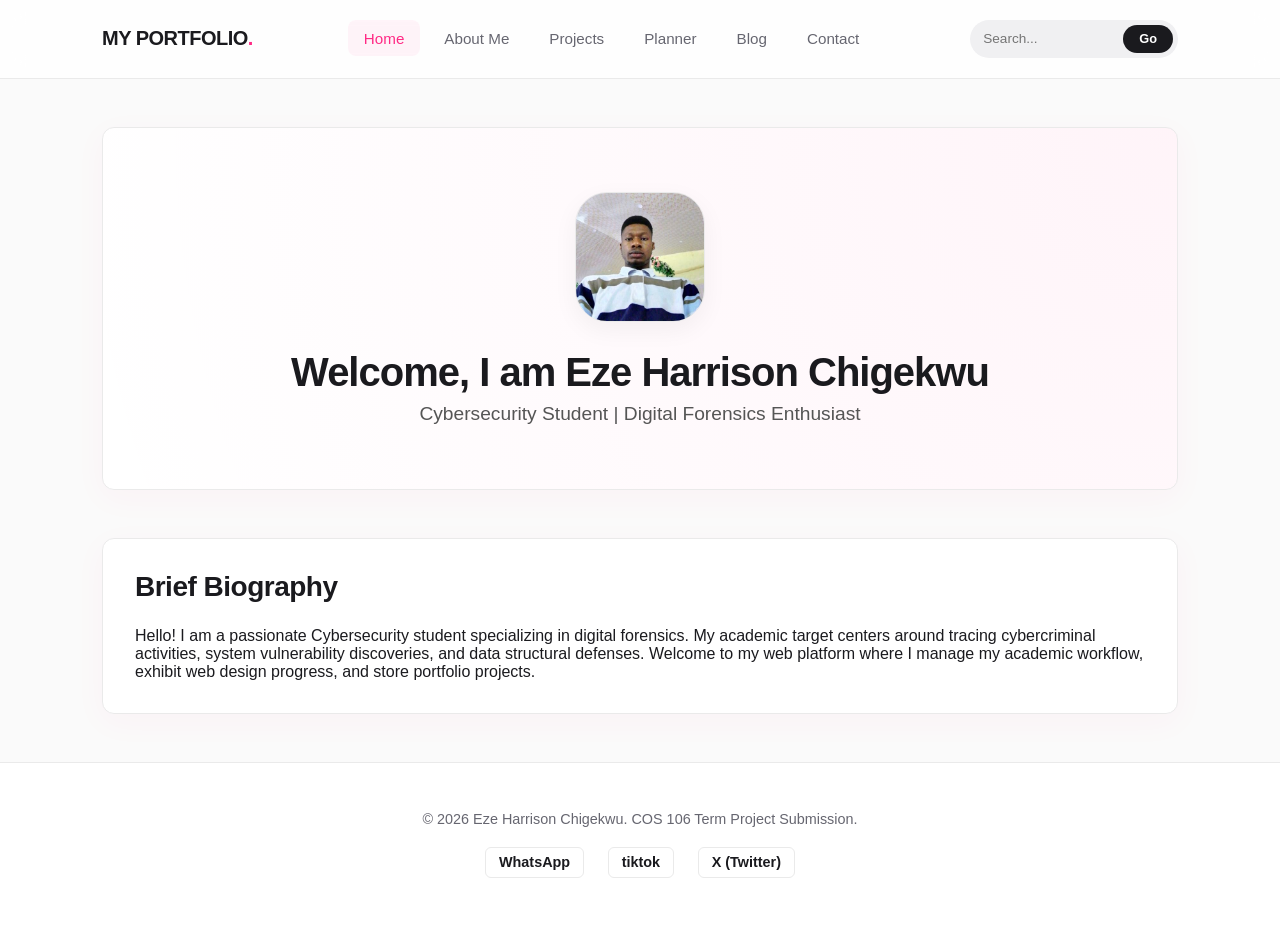
==== index.html @ 0cba69ee "Add files via upload This my student portfolio website, it is a project for assessment." ====
<!DOCTYPE html>
<html lang="en">
<head>
    <meta charset="UTF-8">
    <meta name="viewport" content="width=device-width, initial-scale=1.0">
    <title>Home | Eze Harrison Portfolio</title>
    <link rel="stylesheet" href="styles.css">
</head>
<body>
    <header>
        <nav class="nav-container">
            <a href="index.html" class="logo">MY PORTFOLIO</a>
            <ul class="nav-menu">
                <li><a href="index.html" class="active">Home</a></li>
                <li><a href="about.html">About Me</a></li>
                <li><a href="projects.html">Projects</a></li>
                <li><a href="planner.html">Planner</a></li>
                <li><a href="blog.html">Blog</a></li>
                <li><a href="contact.html">Contact</a></li>
            </ul>
            <div class="search-box">
                <input type="text" placeholder="Search...">
                <button type="button" onclick="alert('Search functionality initialized!')">Go</button>
            </div>
        </nav>
    </header>

    <main>
        <section class="hero-section">
            <img src="20250511_102434.jpg" alt="Eze Harrison Chigekwu" class="hero-img">
            <h1>Welcome, I am Eze Harrison Chigekwu</h1>
            <p style="font-size: 1.2rem; color: #555;">Cybersecurity Student | Digital Forensics Enthusiast</p>
        </section>

        <section class="card">
            <h2>Brief Biography</h2>
            <p>Hello! I am a passionate Cybersecurity student specializing in digital forensics. My academic target centers around tracing cybercriminal activities, system vulnerability discoveries, and data structural defenses. Welcome to my web platform where I manage my academic workflow, exhibit web design progress, and store portfolio projects.</p>
        </section>
    </main>

    <footer>
        <p>&copy; 2026 Eze Harrison Chigekwu. COS 106 Term Project Submission.</p>
        <div class="social-links">
            <a href="https://wa.me/2348163625673#" target="_blank">WhatsApp</a>
            <a href="https://tiktok.com/@chigez_#" target="_blank">tiktok</a>
            <a href="https://x.com/Chigezz001#" target="_blank">X (Twitter)</a>
        </div>
    </footer>
</body>
</html>
---- styles.css ----
/* ==========================================================================
   1. VARIABLES & SYSTEM THEME
   ========================================================================== */
:root {
    --bg-main: #fafafa;
    --bg-card: #ffffff;
    --text-main: #1a1a1e;
    --text-muted: #666670;
    --accent-pink: #ff2a85;
    --accent-dark: #b80053;
    --border-color: #eaeaea;
    --glass-shadow: 0 8px 32px 0 rgba(255, 42, 133, 0.04);
    --radius: 12px;
    --transition: all 0.3s cubic-bezier(0.25, 0.8, 0.25, 1);
}

* {
    margin: 0;
    padding: 0;
    box-sizing: border-box;
    font-family: '-apple-system', BlinkMacSystemFont, 'Segoe UI', Roboto, Helvetica, Arial, sans-serif;
}

body {
    background-color: var(--bg-main);
    color: var(--text-main);
    display: flex;
    flex-direction: column;
    min-height: 100vh;
    overflow-x: hidden;
}

/* ==========================================================================
   2. PREMIUM NAVIGATION HEADER
   ========================================================================== */
header {
    background: rgba(255, 255, 255, 0.8);
    backdrop-filter: blur(12px);
    -webkit-backdrop-filter: blur(12px);
    border-bottom: 1px solid var(--border-color);
    position: sticky;
    top: 0;
    z-index: 1000;
}

.nav-container {
    max-width: 1140px;
    margin: 0 auto;
    display: flex;
    justify-content: space-between;
    align-items: center;
    padding: 1.25rem 2rem;
}

.logo {
    font-weight: 800;
    font-size: 1.25rem;
    color: var(--text-main);
    text-decoration: none;
    letter-spacing: -0.5px;
    position: relative;
}

.logo::after {
    content: '.';
    color: var(--accent-pink);
}

.nav-menu {
    display: flex;
    list-style: none;
    gap: 0.5rem;
}

.nav-menu a {
    text-decoration: none;
    color: var(--text-muted);
    font-weight: 500;
    font-size: 0.95rem;
    padding: 0.6rem 1rem;
    border-radius: 8px;
    transition: var(--transition);
}

.nav-menu a:hover, .nav-menu a.active {
    color: var(--accent-pink);
    background: rgba(255, 42, 133, 0.05);
}

/* Minimalist Search Engine Element */
.search-box {
    display: flex;
    align-items: center;
    background: #f0f0f2;
    padding: 0.25rem 0.25rem 0.25rem 0.75rem;
    border-radius: 20px;
    border: 1px solid transparent;
    transition: var(--transition);
}

.search-box:focus-within {
    border-color: var(--accent-pink);
    background: var(--bg-card);
    box-shadow: 0 0 0 4px rgba(255, 42, 133, 0.1);
}

.search-box input {
    background: transparent;
    border: none;
    outline: none;
    color: var(--text-main);
    font-size: 0.85rem;
    width: 140px;
}

.search-box button {
    background: var(--text-main);
    color: white;
    border: none;
    padding: 0.4rem 1rem;
    border-radius: 16px;
    font-size: 0.8rem;
    font-weight: 600;
    cursor: pointer;
    transition: var(--transition);
}

.search-box button:hover {
    background: var(--accent-pink);
}

/* ==========================================================================
   3. CONTENT ARCHITECTURE & GLASS CARDS
   ========================================================================== */
main {
    flex: 1;
    max-width: 1140px;
    width: 100%;
    margin: 0 auto;
    padding: 3rem 2rem;
    animation: pageReveal 0.8s cubic-bezier(0.16, 1, 0.3, 1) both;
}

.hero-section {
    background: radial-gradient(circle at top right, rgba(255, 42, 133, 0.05), transparent), var(--bg-card);
    border: 1px solid var(--border-color);
    padding: 4rem 2rem;
    border-radius: var(--radius);
    text-align: center;
    margin-bottom: 3rem;
    box-shadow: var(--glass-shadow);
}

.hero-img {
    width: 130px;
    height: 130px;
    border-radius: 32px;
    object-fit: cover;
    border: 1px solid var(--border-color);
    margin-bottom: 1.5rem;
    box-shadow: 0 8px 24px rgba(0,0,0,0.05);
}

h1 {
    font-size: 2.5rem;
    font-weight: 800;
    letter-spacing: -1px;
    margin-bottom: 0.5rem;
}

h2 {
    font-size: 1.75rem;
    font-weight: 700;
    letter-spacing: -0.5px;
    margin-bottom: 1.5rem;
}

.grid-layout {
    display: grid;
    grid-template-columns: repeat(auto-fit, minmax(320px, 1fr));
    gap: 2rem;
}

.card {
    background: var(--bg-card);
    border: 1px solid var(--border-color);
    border-radius: var(--radius);
    padding: 2rem;
    box-shadow: var(--glass-shadow);
    transition: var(--transition);
}

.card:hover {
    transform: translateY(-6px);
    border-color: rgba(255, 42, 133, 0.3);
    box-shadow: 0 20px 38px rgba(255, 42, 133, 0.06);
}

.card img {
    width: 100%;
    height: 190px;
    object-fit: cover;
    border-radius: 8px;
    margin-bottom: 1.25rem;
    border: 1px solid var(--border-color);
}

/* Component Buttons */
.btn {
    display: inline-block;
    background: var(--text-main);
    color: white;
    padding: 0.75rem 1.5rem;
    border-radius: 8px;
    border: none;
    font-weight: 600;
    font-size: 0.9rem;
    cursor: pointer;
    text-decoration: none;
    transition: var(--transition);
    text-align: center;
}

.btn:hover {
    background: var(--accent-pink);
    box-shadow: 0 8px 20px rgba(255, 42, 133, 0.25);
    transform: translateY(-1px);
}

/* Interactive Planner Element Adjustments */
.planner-controls {
    display: flex;
    gap: 0.75rem;
    margin-bottom: 1.5rem;
}

.planner-controls input {
    flex: 1;
    padding: 0.75rem 1rem;
    border: 1px solid var(--border-color);
    background: #f9f9fa;
    border-radius: 8px;
    outline: none;
    font-size: 0.95rem;
    transition: var(--transition);
}

.planner-controls input:focus {
    border-color: var(--accent-pink);
    background: var(--bg-card);
}

.task-item {
    display: flex;
    justify-content: space-between;
    align-items: center;
    padding: 1rem 1.25rem;
    background: var(--bg-card);
    border: 1px solid var(--border-color);
    margin-bottom: 0.75rem;
    border-radius: 8px;
    transition: var(--transition);
}

.task-item.completed {
    opacity: 0.6;
    background: #f5f5f7;
}

/* Semantic Elements Forms Markup Layout */
.form-group {
    margin-bottom: 1.5rem;
}

.form-group label {
    display: block;
    margin-bottom: 0.5rem;
    font-size: 0.85rem;
    font-weight: 700;
    text-transform: uppercase;
    letter-spacing: 0.5px;
    color: var(--text-muted);
}

.form-group input, .form-group textarea {
    width: 100%;
    padding: 0.85rem 1rem;
    border: 1px solid var(--border-color);
    background: #f9f9fa;
    border-radius: 8px;
    outline: none;
    font-size: 0.95rem;
    transition: var(--transition);
}

.form-group input:focus, .form-group textarea:focus {
    border-color: var(--accent-pink);
    background: var(--bg-card);
}

.error-msg {
    color: #e53935;
    font-size: 0.8rem;
    margin-top: 0.4rem;
    display: none;
}

/* Multimedia Block Styling */
.media-container video {
    width: 100%;
    border-radius: 8px;
    border: 1px solid var(--border-color);
    margin-top: 1rem;
}

/* ==========================================================================
   4. MINIMALIST FOOTER
   ========================================================================== */
footer {
    background: var(--bg-card);
    border-top: 1px solid var(--border-color);
    padding: 3rem 2rem;
    text-align: center;
    margin-top: auto;
}

footer p {
    color: var(--text-muted);
    font-size: 0.9rem;
}

.social-links {
    display: flex;
    justify-content: center;
    gap: 1.5rem;
    margin-top: 1.25rem;
}

.social-links a {
    color: var(--text-main);
    text-decoration: none;
    font-size: 0.9rem;
    font-weight: 600;
    padding: 0.4rem 0.8rem;
    border-radius: 6px;
    border: 1px solid var(--border-color);
    transition: var(--transition);
}

.social-links a:hover {
    color: var(--accent-pink);
    border-color: var(--accent-pink);
    background: rgba(255, 42, 133, 0.02);
}

/* ==========================================================================
   5. RESPONSIVE DESIGN INTERFACE FRAMEWORK & ENGINES
   ========================================================================== */
@keyframes pageReveal {
    from {
        opacity: 0;
        transform: translateY(16px);
    }
    to {
        opacity: 1;
        transform: translateY(0);
    }
}

/* Smartphone / Compact Mobile UI Configurations */
@media (max-width: 768px) {
    .nav-container {
        flex-direction: column;
        gap: 1.25rem;
        padding: 1.5rem 1rem;
    }
    
    .nav-menu {
        flex-wrap: wrap;
        justify-content: center;
        gap: 0.25rem;
    }
    
    .nav-menu a {
        font-size: 0.85rem;
        padding: 0.5rem 0.75rem;
    }

    .search-box {
        width: 100%;
        max-width: 300px;
    }

    .search-box input {
        width: 100%;
    }

    main {
        padding: 1.5rem 1rem;
    }

    h1 {
        font-size: 1.85rem;
    }

    .hero-section {
        padding: 2.5rem 1rem;
    }
}
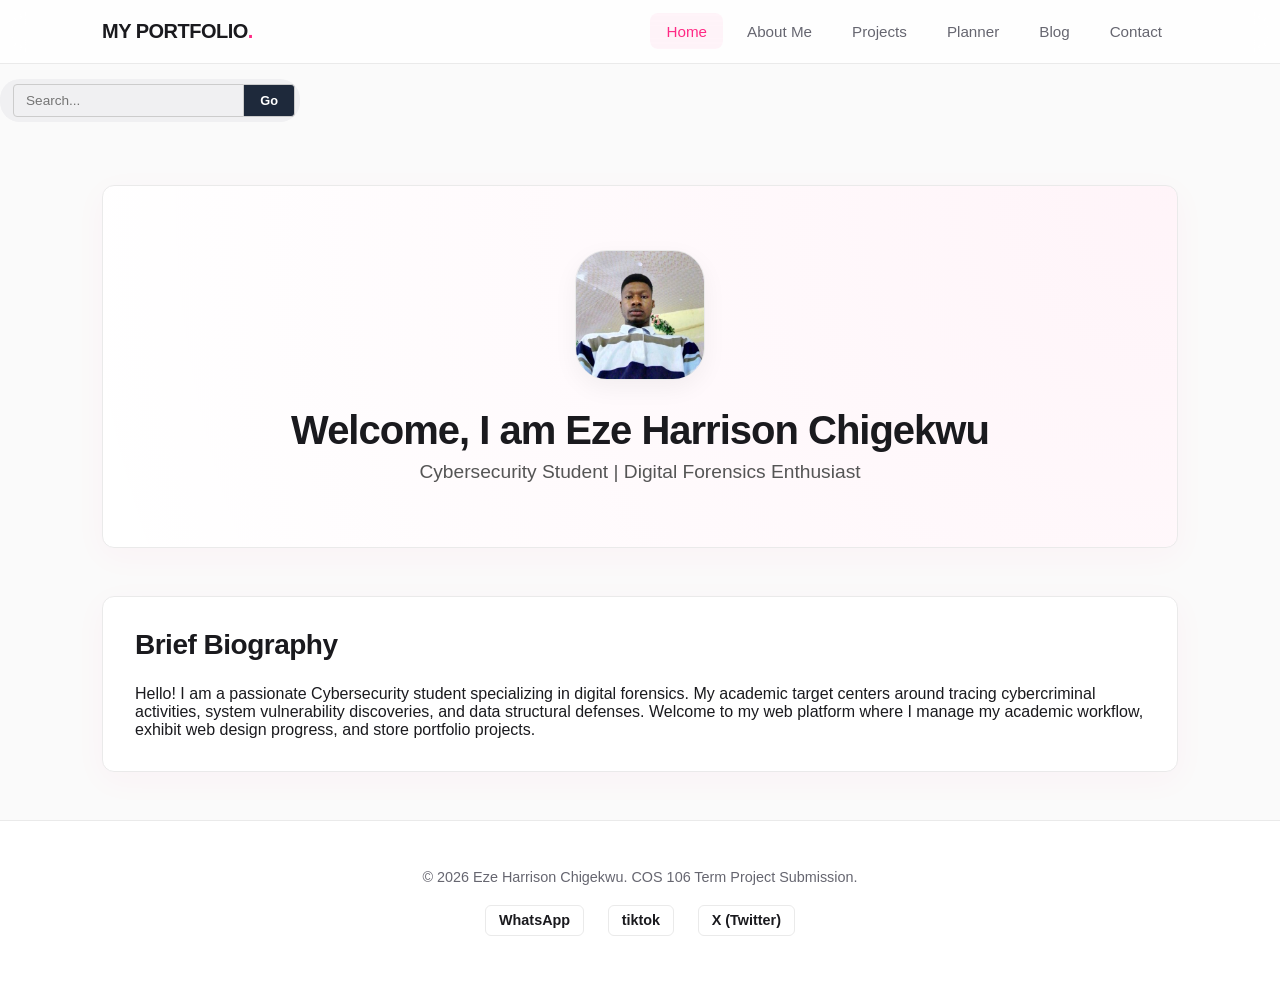
==== commit 52cff00e: "Add files via upload" ====
--- a/index.html
+++ b/index.html
@@ -18,13 +18,17 @@
                 <li><a href="blog.html">Blog</a></li>
                 <li><a href="contact.html">Contact</a></li>
             </ul>
-            <div class="search-box">
-                <input type="text" placeholder="Search...">
-                <button type="button" onclick="alert('Search functionality initialized!')">Go</button>
-            </div>
+            
         </nav>
     </header>
+<div class="search-box">
+    <input type="text" placeholder="Search..." id="search-input">
+    <button type="button" onclick="executeSearch()">Go</button>
+    
+    <div id="search-results"></div>
+</div>
 
+<script src="search.js"></script>
     <main>
         <section class="hero-section">
             <img src="20250511_102434.jpg" alt="Eze Harrison Chigekwu" class="hero-img">
--- a/styles.css
+++ b/styles.css
@@ -406,4 +406,39 @@
     .hero-section {
         padding: 2.5rem 1rem;
     }
+}
+/* 1. Limit the width of the container holding the bar and button */
+.search-box {
+    position: relative;
+    display: inline-flex;  /* Keeps the input and button neatly inline */
+    align-items: center;
+    max-width: 300px;      /* Restricts the total width of the search bar */
+    width: 100%;           /* Allows it to be responsive on mobile screens */
+    margin: 15px 0;        /* Adds a little spacing above and below */
+}
+
+/* 2. Target the text input itself */
+.search-box input[type="text"] {
+    width: 100%;           /* Makes the input fill up the 300px container */
+    padding: 8px 12px;     /* Adds comfortable breathing room inside the box */
+    border: 1px solid #ccc;
+    border-radius: 4px 0 0 4px; /* Rounds the left corners */
+    outline: none;
+    box-sizing: border-box; /* Crucial: includes padding in total width calculation */
+}
+
+/* 3. Target the 'Go' button to sit flush next to it */
+.search-box button {
+    padding: 8px 16px;
+    border: 1px solid #ccc;
+    border-left: none;     /* Removes double border between input and button */
+    background-color: #1e293b; /* A clean dark color matching your button theme */
+    color: white;
+    cursor: pointer;
+    border-radius: 0 4px 4px 0; /* Rounds the right corners */
+    box-sizing: border-box;
+}
+
+.search-box button:hover {
+    background-color: #334155; /* Slight color shift on hover */
 }
